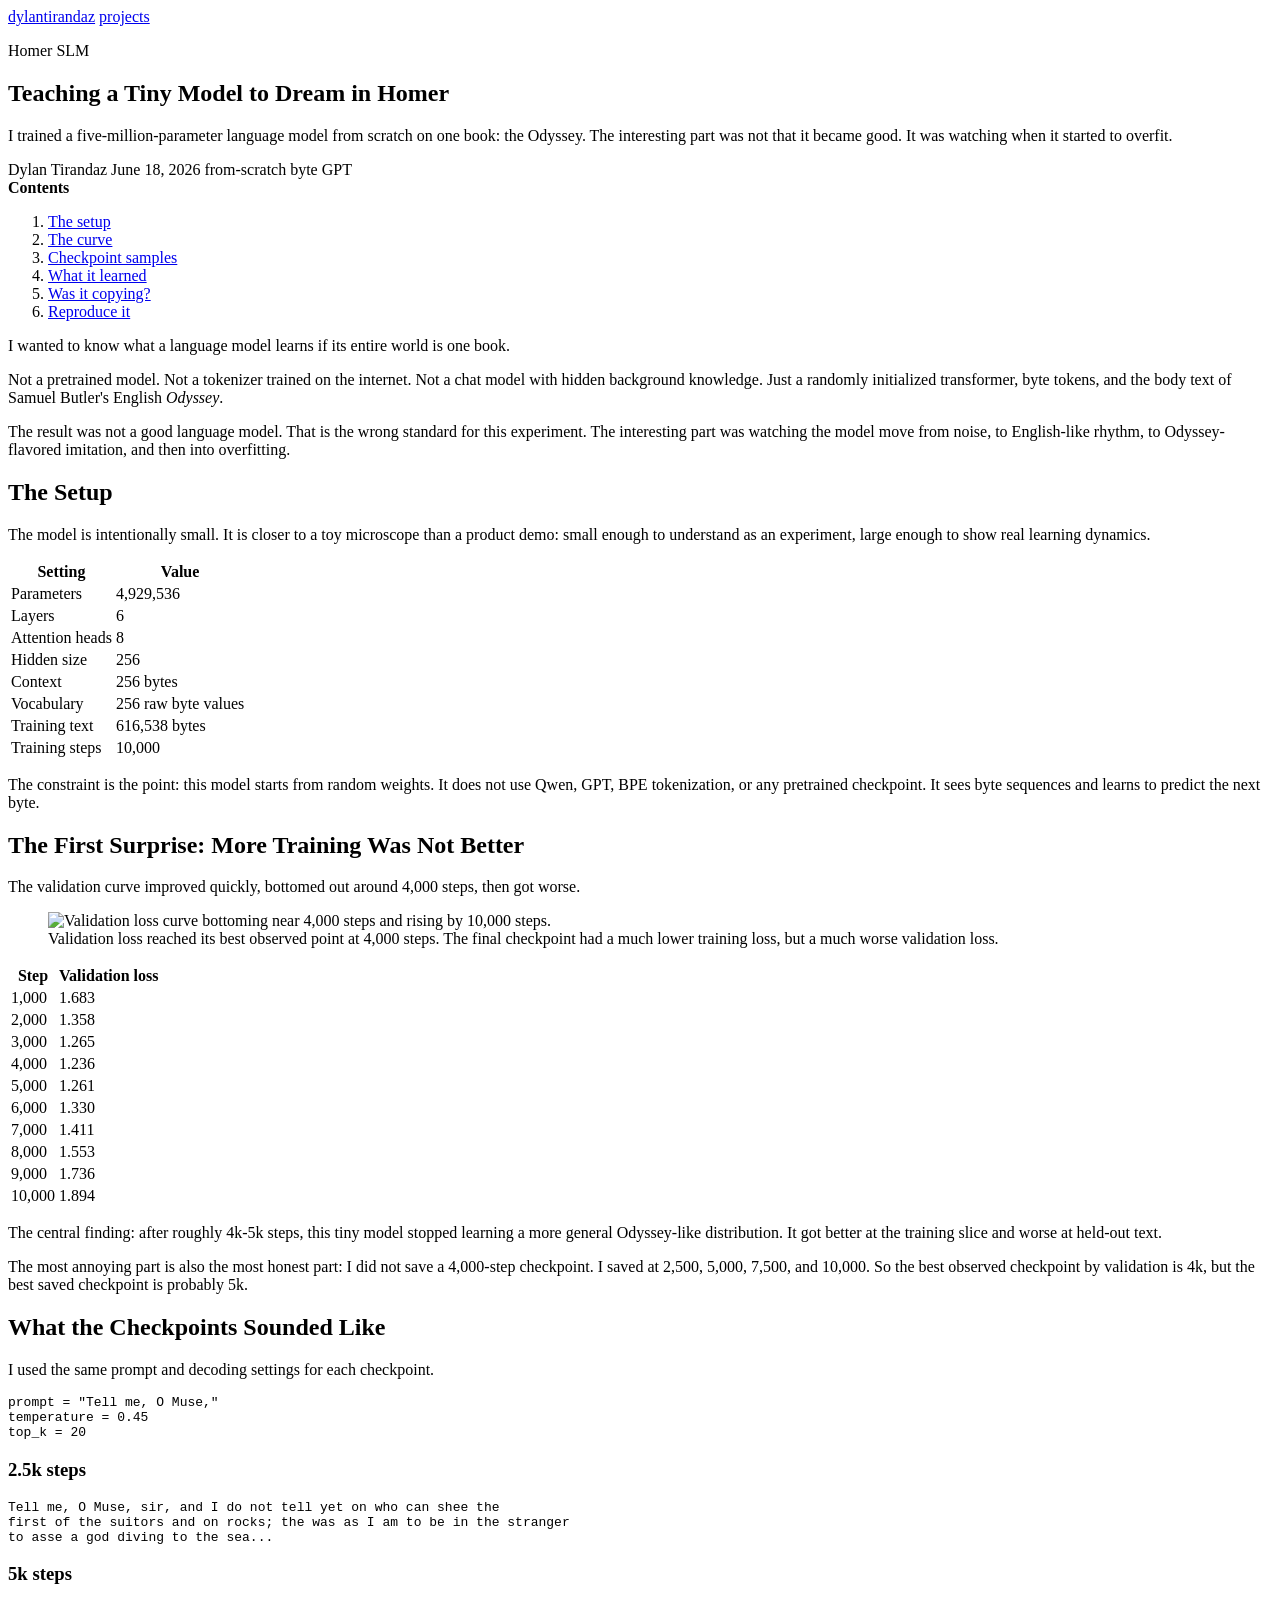
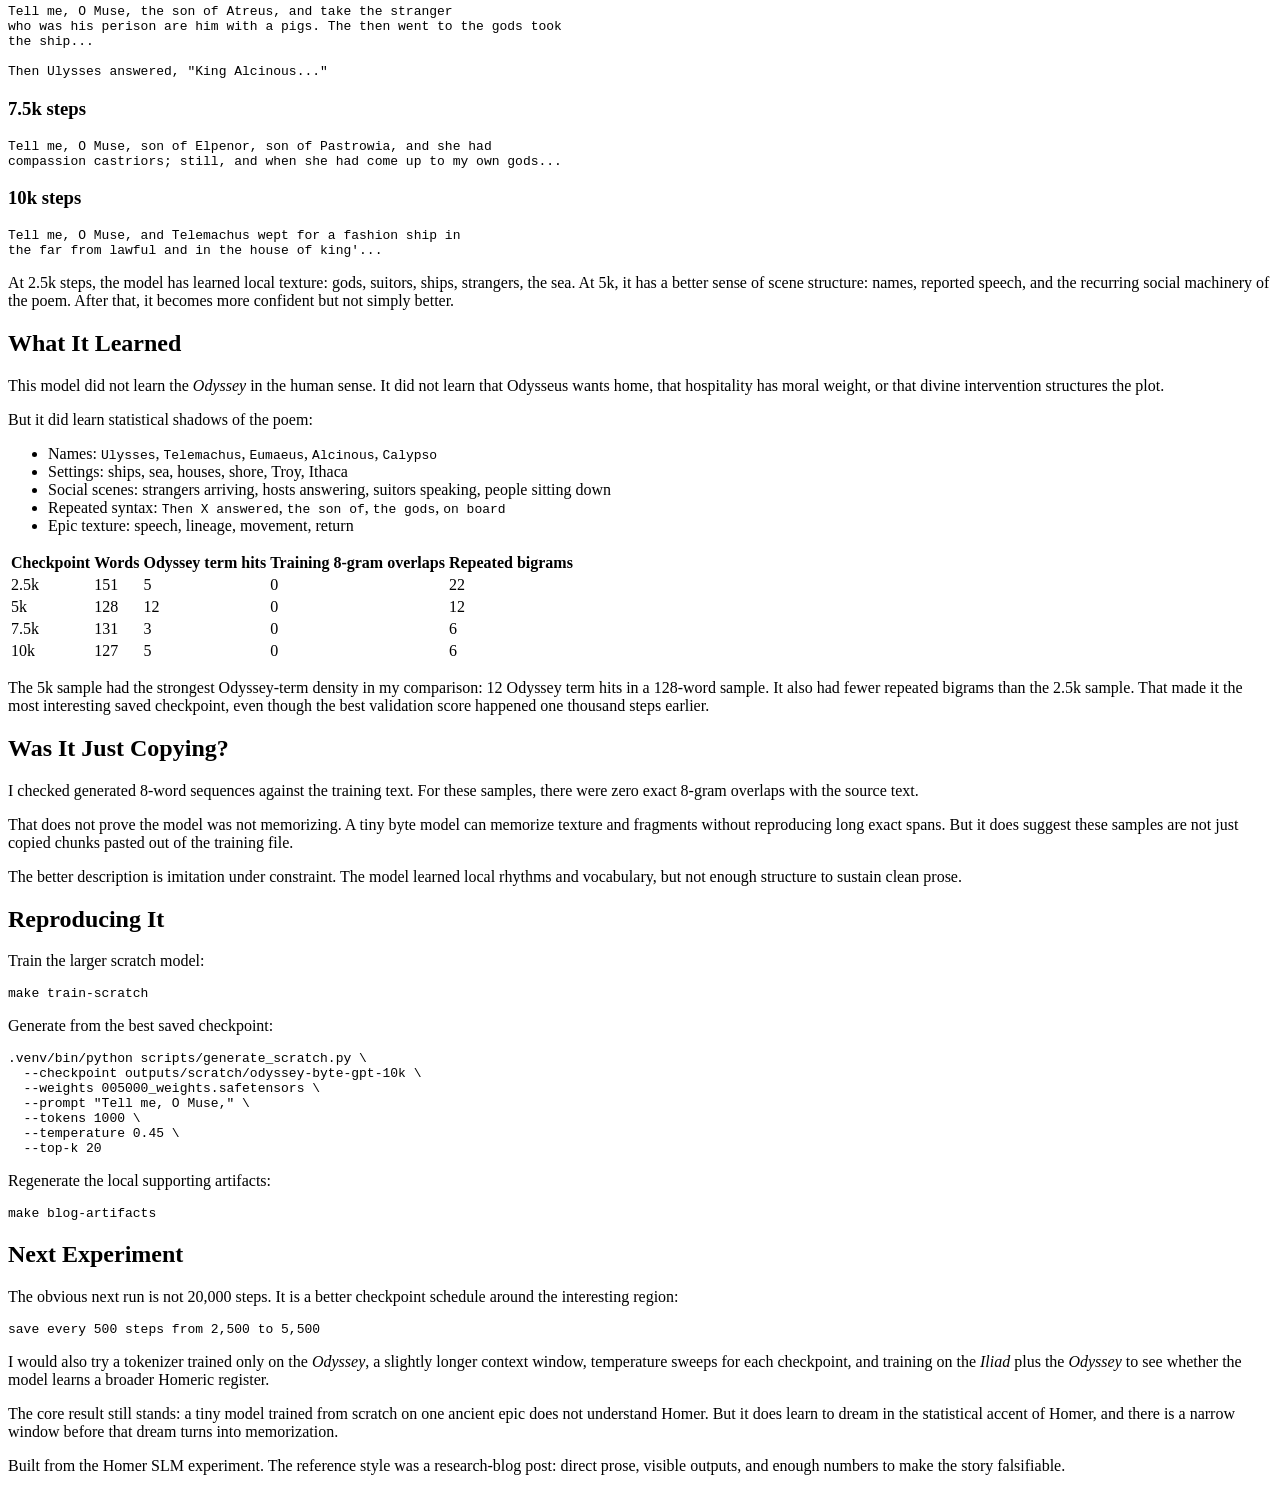
==== web/projects.html/homerslm/index.html @ d0df8627 "Publish Homer SLM article page" ====
<!doctype html>
<html lang="en">
  <head>
    <meta charset="utf-8" />
    <meta name="viewport" content="width=device-width, initial-scale=1" />
    <title>Teaching a Tiny Model to Dream in Homer</title>
    <meta
      name="description"
      content="A from-scratch byte-level language model trained only on the Odyssey, and what its checkpoints reveal about learning and overfitting."
    />
    <link rel="stylesheet" href="/projects.html/homerslm/styles.css" />
  </head>
  <body>
    <div class="site">
      <nav class="nav" aria-label="Site">
        <a href="/">dylantirandaz</a>
        <a href="/projects.html">projects</a>
      </nav>

      <article class="article">
        <header>
          <p class="kicker">Homer SLM</p>
          <h1>Teaching a Tiny Model to Dream in Homer</h1>
          <p class="dek">
            I trained a five-million-parameter language model from scratch on one book: the Odyssey. The interesting part was not that it became good. It was watching when it started to overfit.
          </p>
          <div class="meta">
            <span>Dylan Tirandaz</span>
            <span>June 18, 2026</span>
            <span>from-scratch byte GPT</span>
          </div>
        </header>

        <nav class="toc" aria-label="Article sections">
          <strong>Contents</strong>
          <ol>
            <li><a href="#setup">The setup</a></li>
            <li><a href="#curve">The curve</a></li>
            <li><a href="#samples">Checkpoint samples</a></li>
            <li><a href="#learned">What it learned</a></li>
            <li><a href="#copying">Was it copying?</a></li>
            <li><a href="#reproduce">Reproduce it</a></li>
          </ol>
        </nav>

        <p class="lede">
          I wanted to know what a language model learns if its entire world is one book.
        </p>
        <p>
          Not a pretrained model. Not a tokenizer trained on the internet. Not a chat model with hidden background knowledge. Just a randomly initialized transformer, byte tokens, and the body text of Samuel Butler's English <em>Odyssey</em>.
        </p>
        <p>
          The result was not a good language model. That is the wrong standard for this experiment. The interesting part was watching the model move from noise, to English-like rhythm, to Odyssey-flavored imitation, and then into overfitting.
        </p>

        <section id="setup">
          <h2>The Setup</h2>
          <p>
            The model is intentionally small. It is closer to a toy microscope than a product demo: small enough to understand as an experiment, large enough to show real learning dynamics.
          </p>

          <div class="table-wrap">
            <table>
              <thead>
                <tr>
                  <th>Setting</th>
                  <th class="number">Value</th>
                </tr>
              </thead>
              <tbody>
                <tr><td>Parameters</td><td class="number">4,929,536</td></tr>
                <tr><td>Layers</td><td class="number">6</td></tr>
                <tr><td>Attention heads</td><td class="number">8</td></tr>
                <tr><td>Hidden size</td><td class="number">256</td></tr>
                <tr><td>Context</td><td class="number">256 bytes</td></tr>
                <tr><td>Vocabulary</td><td class="number">256 raw byte values</td></tr>
                <tr><td>Training text</td><td class="number">616,538 bytes</td></tr>
                <tr><td>Training steps</td><td class="number">10,000</td></tr>
              </tbody>
            </table>
          </div>

          <p>
            The constraint is the point: this model starts from random weights. It does not use Qwen, GPT, BPE tokenization, or any pretrained checkpoint. It sees byte sequences and learns to predict the next byte.
          </p>
        </section>

        <section id="curve">
          <h2>The First Surprise: More Training Was Not Better</h2>
          <p>
            The validation curve improved quickly, bottomed out around 4,000 steps, then got worse.
          </p>

          <figure class="figure">
            <img src="/projects.html/homerslm/loss-curve.svg" alt="Validation loss curve bottoming near 4,000 steps and rising by 10,000 steps." />
            <figcaption>
              Validation loss reached its best observed point at 4,000 steps. The final checkpoint had a much lower training loss, but a much worse validation loss.
            </figcaption>
          </figure>

          <div class="table-wrap">
            <table>
              <thead>
                <tr>
                  <th class="number">Step</th>
                  <th class="number">Validation loss</th>
                </tr>
              </thead>
              <tbody>
                <tr><td class="number">1,000</td><td class="number">1.683</td></tr>
                <tr><td class="number">2,000</td><td class="number">1.358</td></tr>
                <tr><td class="number">3,000</td><td class="number">1.265</td></tr>
                <tr><td class="number">4,000</td><td class="number">1.236</td></tr>
                <tr><td class="number">5,000</td><td class="number">1.261</td></tr>
                <tr><td class="number">6,000</td><td class="number">1.330</td></tr>
                <tr><td class="number">7,000</td><td class="number">1.411</td></tr>
                <tr><td class="number">8,000</td><td class="number">1.553</td></tr>
                <tr><td class="number">9,000</td><td class="number">1.736</td></tr>
                <tr><td class="number">10,000</td><td class="number">1.894</td></tr>
              </tbody>
            </table>
          </div>

          <div class="callout">
            <p>
              The central finding: after roughly 4k-5k steps, this tiny model stopped learning a more general Odyssey-like distribution. It got better at the training slice and worse at held-out text.
            </p>
          </div>

          <p>
            The most annoying part is also the most honest part: I did not save a 4,000-step checkpoint. I saved at 2,500, 5,000, 7,500, and 10,000. So the best observed checkpoint by validation is 4k, but the best saved checkpoint is probably 5k.
          </p>
        </section>

        <section id="samples">
          <h2>What the Checkpoints Sounded Like</h2>
          <p>
            I used the same prompt and decoding settings for each checkpoint.
          </p>

          <pre><code>prompt = "Tell me, O Muse,"
temperature = 0.45
top_k = 20</code></pre>

          <div class="sample-grid">
            <section class="sample">
              <h3>2.5k steps</h3>
              <pre><code>Tell me, O Muse, sir, and I do not tell yet on who can shee the
first of the suitors and on rocks; the was as I am to be in the stranger
to asse a god diving to the sea...</code></pre>
            </section>

            <section class="sample">
              <h3>5k steps</h3>
              <pre><code>Tell me, O Muse, the son of Atreus, and take the stranger
who was his perison are him with a pigs. The then went to the gods took
the ship...

Then Ulysses answered, "King Alcinous..."</code></pre>
            </section>

            <section class="sample">
              <h3>7.5k steps</h3>
              <pre><code>Tell me, O Muse, son of Elpenor, son of Pastrowia, and she had
compassion castriors; still, and when she had come up to my own gods...</code></pre>
            </section>

            <section class="sample">
              <h3>10k steps</h3>
              <pre><code>Tell me, O Muse, and Telemachus wept for a fashion ship in
the far from lawful and in the house of king'...</code></pre>
            </section>
          </div>

          <p>
            At 2.5k steps, the model has learned local texture: gods, suitors, ships, strangers, the sea. At 5k, it has a better sense of scene structure: names, reported speech, and the recurring social machinery of the poem. After that, it becomes more confident but not simply better.
          </p>
        </section>

        <section id="learned">
          <h2>What It Learned</h2>
          <p>
            This model did not learn the <em>Odyssey</em> in the human sense. It did not learn that Odysseus wants home, that hospitality has moral weight, or that divine intervention structures the plot.
          </p>
          <p>
            But it did learn statistical shadows of the poem:
          </p>
          <ul>
            <li>Names: <code>Ulysses</code>, <code>Telemachus</code>, <code>Eumaeus</code>, <code>Alcinous</code>, <code>Calypso</code></li>
            <li>Settings: ships, sea, houses, shore, Troy, Ithaca</li>
            <li>Social scenes: strangers arriving, hosts answering, suitors speaking, people sitting down</li>
            <li>Repeated syntax: <code>Then X answered</code>, <code>the son of</code>, <code>the gods</code>, <code>on board</code></li>
            <li>Epic texture: speech, lineage, movement, return</li>
          </ul>

          <div class="table-wrap">
            <table>
              <thead>
                <tr>
                  <th>Checkpoint</th>
                  <th class="number">Words</th>
                  <th class="number">Odyssey term hits</th>
                  <th class="number">Training 8-gram overlaps</th>
                  <th class="number">Repeated bigrams</th>
                </tr>
              </thead>
              <tbody>
                <tr><td>2.5k</td><td class="number">151</td><td class="number">5</td><td class="number">0</td><td class="number">22</td></tr>
                <tr><td>5k</td><td class="number">128</td><td class="number">12</td><td class="number">0</td><td class="number">12</td></tr>
                <tr><td>7.5k</td><td class="number">131</td><td class="number">3</td><td class="number">0</td><td class="number">6</td></tr>
                <tr><td>10k</td><td class="number">127</td><td class="number">5</td><td class="number">0</td><td class="number">6</td></tr>
              </tbody>
            </table>
          </div>

          <p>
            The 5k sample had the strongest Odyssey-term density in my comparison: 12 Odyssey term hits in a 128-word sample. It also had fewer repeated bigrams than the 2.5k sample. That made it the most interesting saved checkpoint, even though the best validation score happened one thousand steps earlier.
          </p>
        </section>

        <section id="copying">
          <h2>Was It Just Copying?</h2>
          <p>
            I checked generated 8-word sequences against the training text. For these samples, there were zero exact 8-gram overlaps with the source text.
          </p>
          <p>
            That does not prove the model was not memorizing. A tiny byte model can memorize texture and fragments without reproducing long exact spans. But it does suggest these samples are not just copied chunks pasted out of the training file.
          </p>
          <p>
            The better description is imitation under constraint. The model learned local rhythms and vocabulary, but not enough structure to sustain clean prose.
          </p>
        </section>

        <section id="reproduce">
          <h2>Reproducing It</h2>
          <p>Train the larger scratch model:</p>
          <pre><code>make train-scratch</code></pre>

          <p>Generate from the best saved checkpoint:</p>
          <pre><code>.venv/bin/python scripts/generate_scratch.py \
  --checkpoint outputs/scratch/odyssey-byte-gpt-10k \
  --weights 005000_weights.safetensors \
  --prompt "Tell me, O Muse," \
  --tokens 1000 \
  --temperature 0.45 \
  --top-k 20</code></pre>

          <p>Regenerate the local supporting artifacts:</p>
          <pre><code>make blog-artifacts</code></pre>

          <h2>Next Experiment</h2>
          <p>
            The obvious next run is not 20,000 steps. It is a better checkpoint schedule around the interesting region:
          </p>
          <pre><code>save every 500 steps from 2,500 to 5,500</code></pre>

          <p>
            I would also try a tokenizer trained only on the <em>Odyssey</em>, a slightly longer context window, temperature sweeps for each checkpoint, and training on the <em>Iliad</em> plus the <em>Odyssey</em> to see whether the model learns a broader Homeric register.
          </p>

          <p>
            The core result still stands: a tiny model trained from scratch on one ancient epic does not understand Homer. But it does learn to dream in the statistical accent of Homer, and there is a narrow window before that dream turns into memorization.
          </p>
        </section>

        <footer class="foot">
          <p>
            Built from the Homer SLM experiment. The reference style was a research-blog post: direct prose, visible outputs, and enough numbers to make the story falsifiable.
          </p>
        </footer>
      </article>
    </div>
  </body>
</html>
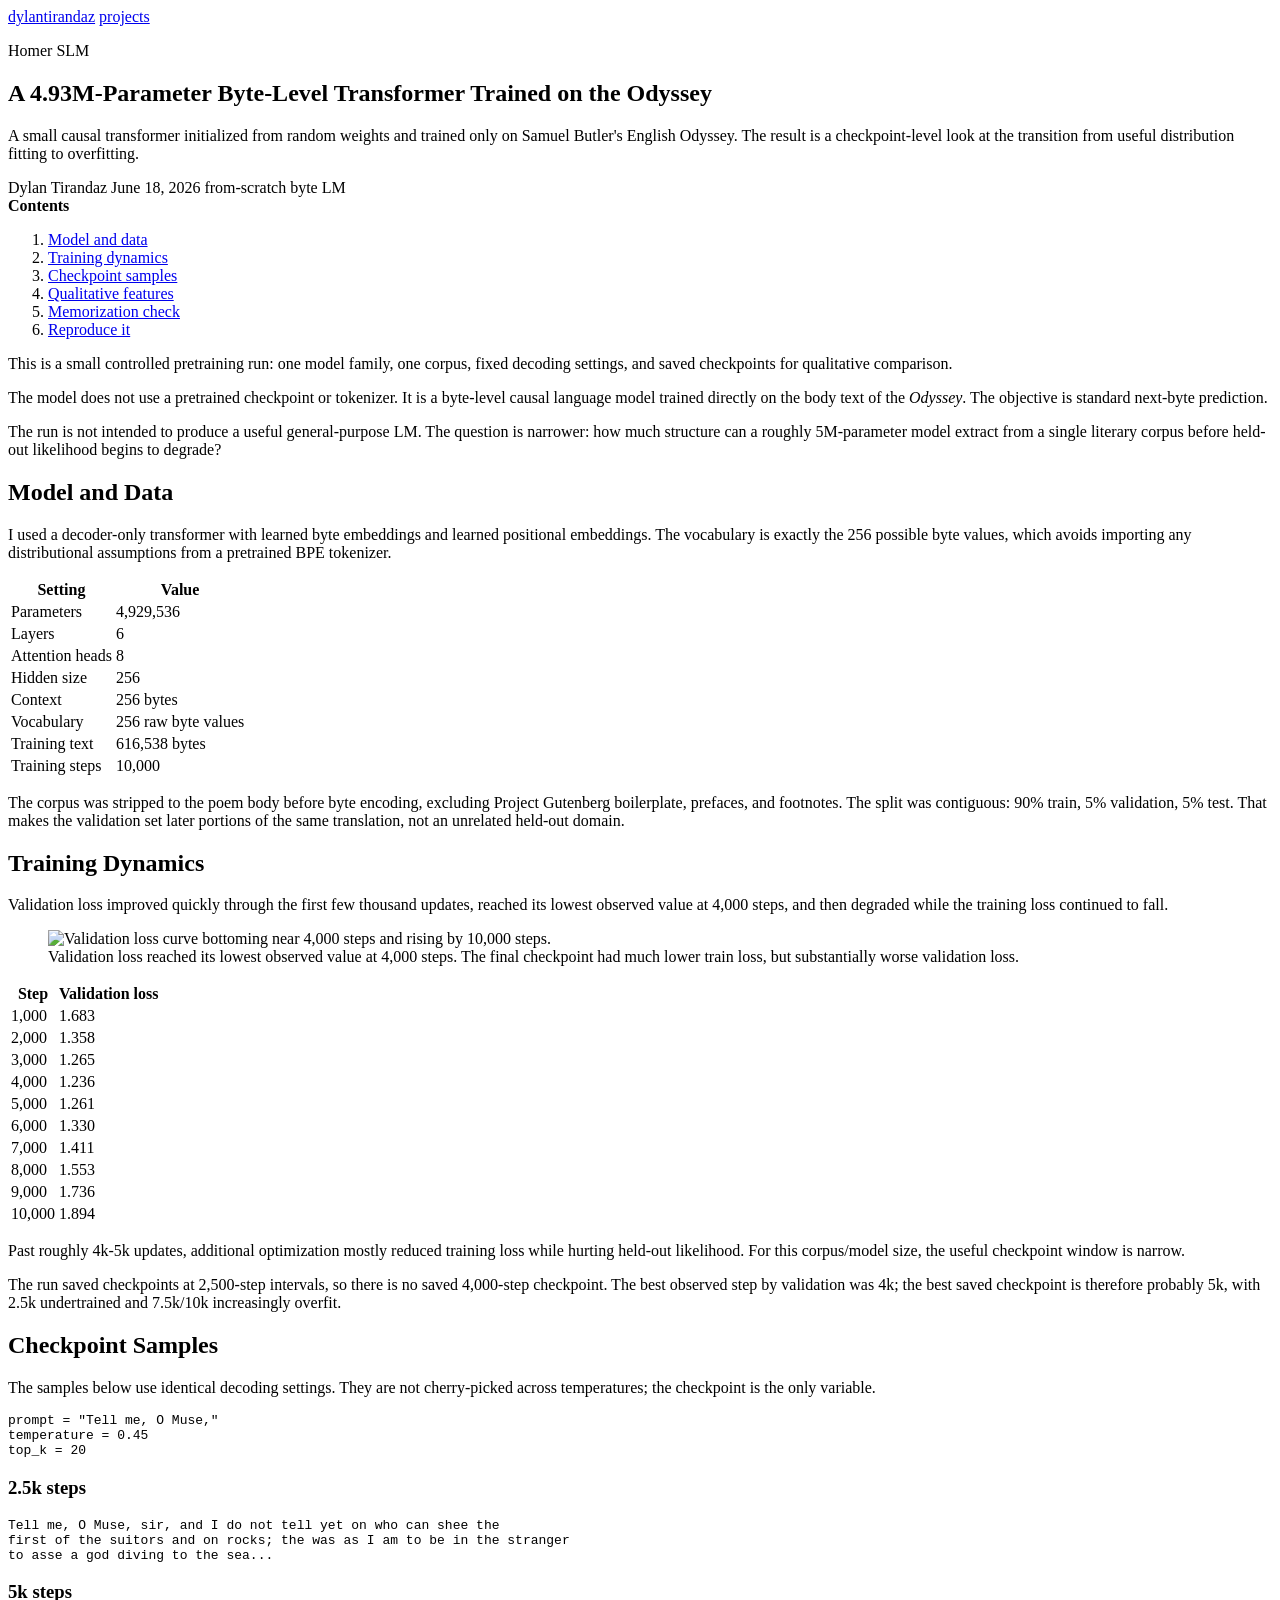
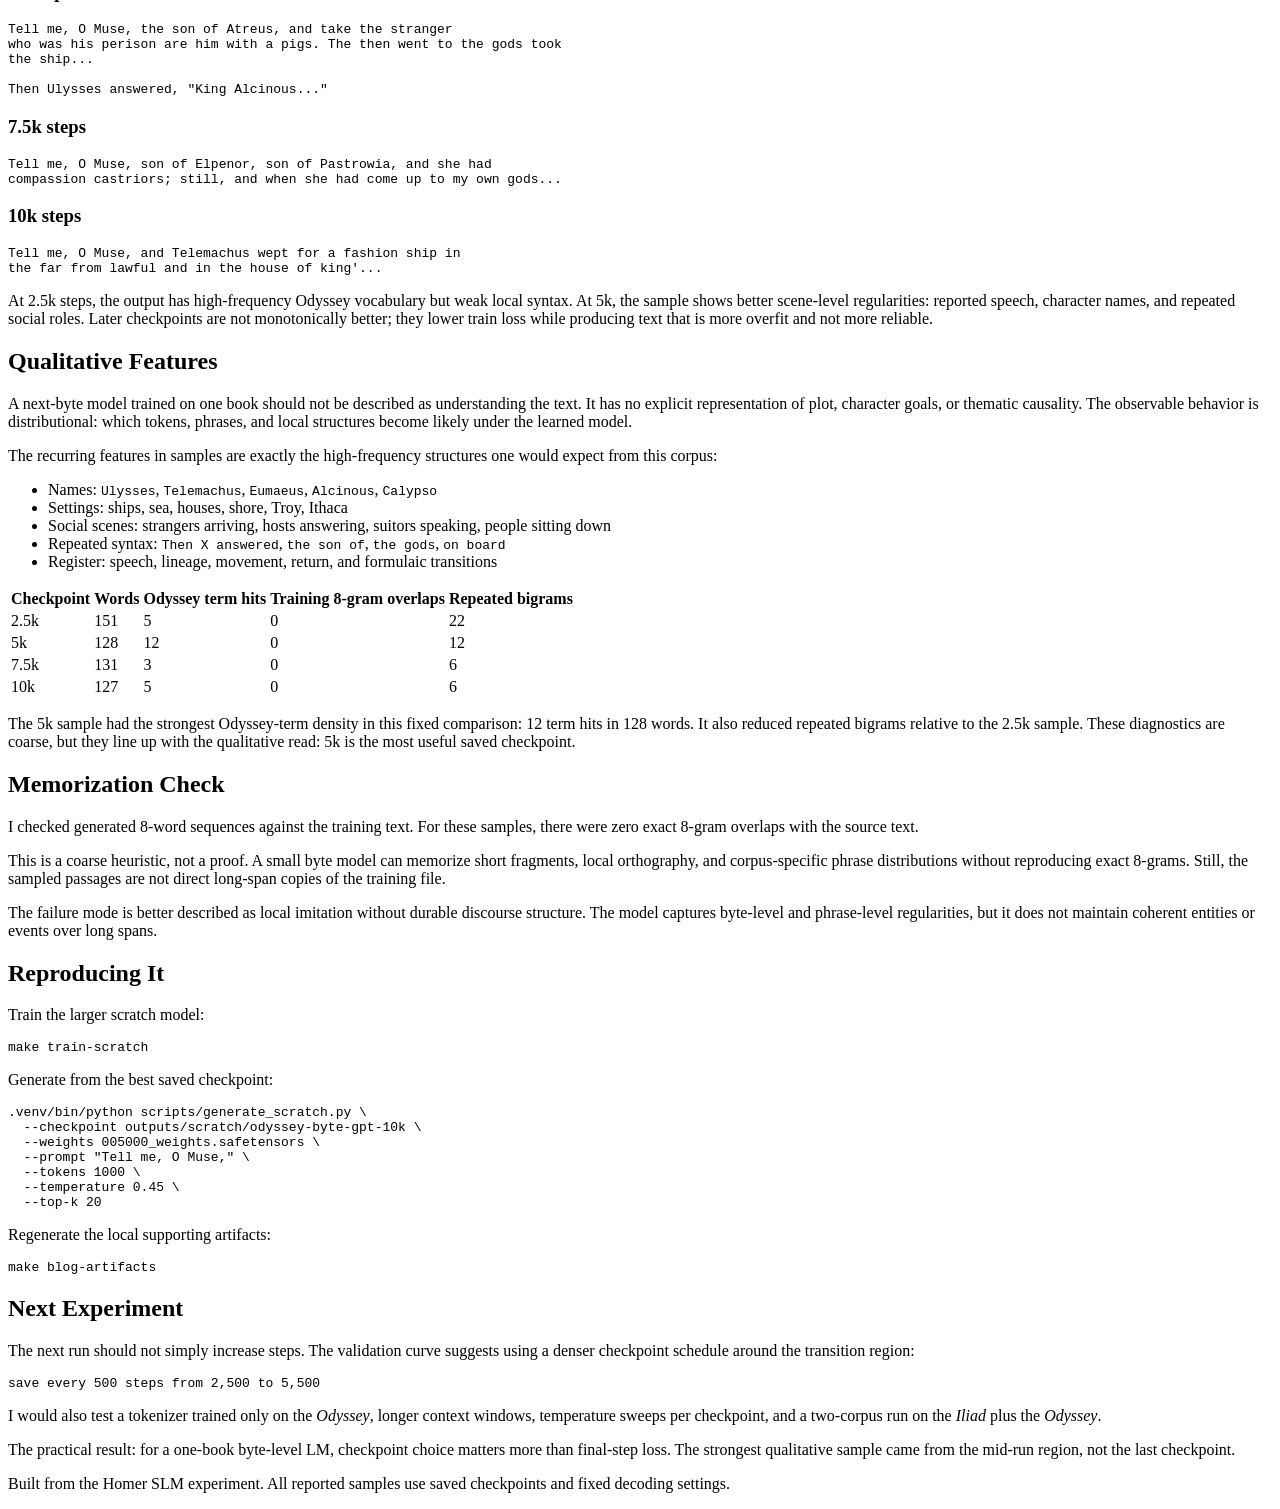
==== commit b19006fe: "Refine Homer SLM article copy" ====
--- a/web/projects.html/homerslm/index.html
+++ b/web/projects.html/homerslm/index.html
@@ -3,7 +3,7 @@
   <head>
     <meta charset="utf-8" />
     <meta name="viewport" content="width=device-width, initial-scale=1" />
-    <title>Teaching a Tiny Model to Dream in Homer</title>
+    <title>A 4.93M-Parameter Byte-Level Transformer Trained on the Odyssey</title>
     <meta
       name="description"
       content="A from-scratch byte-level language model trained only on the Odyssey, and what its checkpoints reveal about learning and overfitting."
@@ -20,43 +20,43 @@
       <article class="article">
         <header>
           <p class="kicker">Homer SLM</p>
-          <h1>Teaching a Tiny Model to Dream in Homer</h1>
+          <h1>A 4.93M-Parameter Byte-Level Transformer Trained on the Odyssey</h1>
           <p class="dek">
-            I trained a five-million-parameter language model from scratch on one book: the Odyssey. The interesting part was not that it became good. It was watching when it started to overfit.
+            A small causal transformer initialized from random weights and trained only on Samuel Butler's English Odyssey. The result is a checkpoint-level look at the transition from useful distribution fitting to overfitting.
           </p>
           <div class="meta">
             <span>Dylan Tirandaz</span>
             <span>June 18, 2026</span>
-            <span>from-scratch byte GPT</span>
+            <span>from-scratch byte LM</span>
           </div>
         </header>
 
         <nav class="toc" aria-label="Article sections">
           <strong>Contents</strong>
           <ol>
-            <li><a href="#setup">The setup</a></li>
-            <li><a href="#curve">The curve</a></li>
+            <li><a href="#setup">Model and data</a></li>
+            <li><a href="#curve">Training dynamics</a></li>
             <li><a href="#samples">Checkpoint samples</a></li>
-            <li><a href="#learned">What it learned</a></li>
-            <li><a href="#copying">Was it copying?</a></li>
+            <li><a href="#learned">Qualitative features</a></li>
+            <li><a href="#copying">Memorization check</a></li>
             <li><a href="#reproduce">Reproduce it</a></li>
           </ol>
         </nav>
 
         <p class="lede">
-          I wanted to know what a language model learns if its entire world is one book.
+          This is a small controlled pretraining run: one model family, one corpus, fixed decoding settings, and saved checkpoints for qualitative comparison.
         </p>
         <p>
-          Not a pretrained model. Not a tokenizer trained on the internet. Not a chat model with hidden background knowledge. Just a randomly initialized transformer, byte tokens, and the body text of Samuel Butler's English <em>Odyssey</em>.
+          The model does not use a pretrained checkpoint or tokenizer. It is a byte-level causal language model trained directly on the body text of the <em>Odyssey</em>. The objective is standard next-byte prediction.
         </p>
         <p>
-          The result was not a good language model. That is the wrong standard for this experiment. The interesting part was watching the model move from noise, to English-like rhythm, to Odyssey-flavored imitation, and then into overfitting.
+          The run is not intended to produce a useful general-purpose LM. The question is narrower: how much structure can a roughly 5M-parameter model extract from a single literary corpus before held-out likelihood begins to degrade?
         </p>
 
         <section id="setup">
-          <h2>The Setup</h2>
-          <p>
-            The model is intentionally small. It is closer to a toy microscope than a product demo: small enough to understand as an experiment, large enough to show real learning dynamics.
+          <h2>Model and Data</h2>
+          <p>
+            I used a decoder-only transformer with learned byte embeddings and learned positional embeddings. The vocabulary is exactly the 256 possible byte values, which avoids importing any distributional assumptions from a pretrained BPE tokenizer.
           </p>
 
           <div class="table-wrap">
@@ -81,20 +81,20 @@
           </div>
 
           <p>
-            The constraint is the point: this model starts from random weights. It does not use Qwen, GPT, BPE tokenization, or any pretrained checkpoint. It sees byte sequences and learns to predict the next byte.
+            The corpus was stripped to the poem body before byte encoding, excluding Project Gutenberg boilerplate, prefaces, and footnotes. The split was contiguous: 90% train, 5% validation, 5% test. That makes the validation set later portions of the same translation, not an unrelated held-out domain.
           </p>
         </section>
 
         <section id="curve">
-          <h2>The First Surprise: More Training Was Not Better</h2>
-          <p>
-            The validation curve improved quickly, bottomed out around 4,000 steps, then got worse.
+          <h2>Training Dynamics</h2>
+          <p>
+            Validation loss improved quickly through the first few thousand updates, reached its lowest observed value at 4,000 steps, and then degraded while the training loss continued to fall.
           </p>
 
           <figure class="figure">
             <img src="/projects.html/homerslm/loss-curve.svg" alt="Validation loss curve bottoming near 4,000 steps and rising by 10,000 steps." />
             <figcaption>
-              Validation loss reached its best observed point at 4,000 steps. The final checkpoint had a much lower training loss, but a much worse validation loss.
+              Validation loss reached its lowest observed value at 4,000 steps. The final checkpoint had much lower train loss, but substantially worse validation loss.
             </figcaption>
           </figure>
 
@@ -123,19 +123,19 @@
 
           <div class="callout">
             <p>
-              The central finding: after roughly 4k-5k steps, this tiny model stopped learning a more general Odyssey-like distribution. It got better at the training slice and worse at held-out text.
+              Past roughly 4k-5k updates, additional optimization mostly reduced training loss while hurting held-out likelihood. For this corpus/model size, the useful checkpoint window is narrow.
             </p>
           </div>
 
           <p>
-            The most annoying part is also the most honest part: I did not save a 4,000-step checkpoint. I saved at 2,500, 5,000, 7,500, and 10,000. So the best observed checkpoint by validation is 4k, but the best saved checkpoint is probably 5k.
+            The run saved checkpoints at 2,500-step intervals, so there is no saved 4,000-step checkpoint. The best observed step by validation was 4k; the best saved checkpoint is therefore probably 5k, with 2.5k undertrained and 7.5k/10k increasingly overfit.
           </p>
         </section>
 
         <section id="samples">
-          <h2>What the Checkpoints Sounded Like</h2>
-          <p>
-            I used the same prompt and decoding settings for each checkpoint.
+          <h2>Checkpoint Samples</h2>
+          <p>
+            The samples below use identical decoding settings. They are not cherry-picked across temperatures; the checkpoint is the only variable.
           </p>
 
           <pre><code>prompt = "Tell me, O Muse,"
@@ -173,24 +173,24 @@
           </div>
 
           <p>
-            At 2.5k steps, the model has learned local texture: gods, suitors, ships, strangers, the sea. At 5k, it has a better sense of scene structure: names, reported speech, and the recurring social machinery of the poem. After that, it becomes more confident but not simply better.
+            At 2.5k steps, the output has high-frequency Odyssey vocabulary but weak local syntax. At 5k, the sample shows better scene-level regularities: reported speech, character names, and repeated social roles. Later checkpoints are not monotonically better; they lower train loss while producing text that is more overfit and not more reliable.
           </p>
         </section>
 
         <section id="learned">
-          <h2>What It Learned</h2>
-          <p>
-            This model did not learn the <em>Odyssey</em> in the human sense. It did not learn that Odysseus wants home, that hospitality has moral weight, or that divine intervention structures the plot.
-          </p>
-          <p>
-            But it did learn statistical shadows of the poem:
+          <h2>Qualitative Features</h2>
+          <p>
+            A next-byte model trained on one book should not be described as understanding the text. It has no explicit representation of plot, character goals, or thematic causality. The observable behavior is distributional: which tokens, phrases, and local structures become likely under the learned model.
+          </p>
+          <p>
+            The recurring features in samples are exactly the high-frequency structures one would expect from this corpus:
           </p>
           <ul>
             <li>Names: <code>Ulysses</code>, <code>Telemachus</code>, <code>Eumaeus</code>, <code>Alcinous</code>, <code>Calypso</code></li>
             <li>Settings: ships, sea, houses, shore, Troy, Ithaca</li>
             <li>Social scenes: strangers arriving, hosts answering, suitors speaking, people sitting down</li>
             <li>Repeated syntax: <code>Then X answered</code>, <code>the son of</code>, <code>the gods</code>, <code>on board</code></li>
-            <li>Epic texture: speech, lineage, movement, return</li>
+            <li>Register: speech, lineage, movement, return, and formulaic transitions</li>
           </ul>
 
           <div class="table-wrap">
@@ -214,20 +214,20 @@
           </div>
 
           <p>
-            The 5k sample had the strongest Odyssey-term density in my comparison: 12 Odyssey term hits in a 128-word sample. It also had fewer repeated bigrams than the 2.5k sample. That made it the most interesting saved checkpoint, even though the best validation score happened one thousand steps earlier.
+            The 5k sample had the strongest Odyssey-term density in this fixed comparison: 12 term hits in 128 words. It also reduced repeated bigrams relative to the 2.5k sample. These diagnostics are coarse, but they line up with the qualitative read: 5k is the most useful saved checkpoint.
           </p>
         </section>
 
         <section id="copying">
-          <h2>Was It Just Copying?</h2>
+          <h2>Memorization Check</h2>
           <p>
             I checked generated 8-word sequences against the training text. For these samples, there were zero exact 8-gram overlaps with the source text.
           </p>
           <p>
-            That does not prove the model was not memorizing. A tiny byte model can memorize texture and fragments without reproducing long exact spans. But it does suggest these samples are not just copied chunks pasted out of the training file.
-          </p>
-          <p>
-            The better description is imitation under constraint. The model learned local rhythms and vocabulary, but not enough structure to sustain clean prose.
+            This is a coarse heuristic, not a proof. A small byte model can memorize short fragments, local orthography, and corpus-specific phrase distributions without reproducing exact 8-grams. Still, the sampled passages are not direct long-span copies of the training file.
+          </p>
+          <p>
+            The failure mode is better described as local imitation without durable discourse structure. The model captures byte-level and phrase-level regularities, but it does not maintain coherent entities or events over long spans.
           </p>
         </section>
 
@@ -250,22 +250,22 @@
 
           <h2>Next Experiment</h2>
           <p>
-            The obvious next run is not 20,000 steps. It is a better checkpoint schedule around the interesting region:
+            The next run should not simply increase steps. The validation curve suggests using a denser checkpoint schedule around the transition region:
           </p>
           <pre><code>save every 500 steps from 2,500 to 5,500</code></pre>
 
           <p>
-            I would also try a tokenizer trained only on the <em>Odyssey</em>, a slightly longer context window, temperature sweeps for each checkpoint, and training on the <em>Iliad</em> plus the <em>Odyssey</em> to see whether the model learns a broader Homeric register.
-          </p>
-
-          <p>
-            The core result still stands: a tiny model trained from scratch on one ancient epic does not understand Homer. But it does learn to dream in the statistical accent of Homer, and there is a narrow window before that dream turns into memorization.
+            I would also test a tokenizer trained only on the <em>Odyssey</em>, longer context windows, temperature sweeps per checkpoint, and a two-corpus run on the <em>Iliad</em> plus the <em>Odyssey</em>.
+          </p>
+
+          <p>
+            The practical result: for a one-book byte-level LM, checkpoint choice matters more than final-step loss. The strongest qualitative sample came from the mid-run region, not the last checkpoint.
           </p>
         </section>
 
         <footer class="foot">
           <p>
-            Built from the Homer SLM experiment. The reference style was a research-blog post: direct prose, visible outputs, and enough numbers to make the story falsifiable.
+            Built from the Homer SLM experiment. All reported samples use saved checkpoints and fixed decoding settings.
           </p>
         </footer>
       </article>
